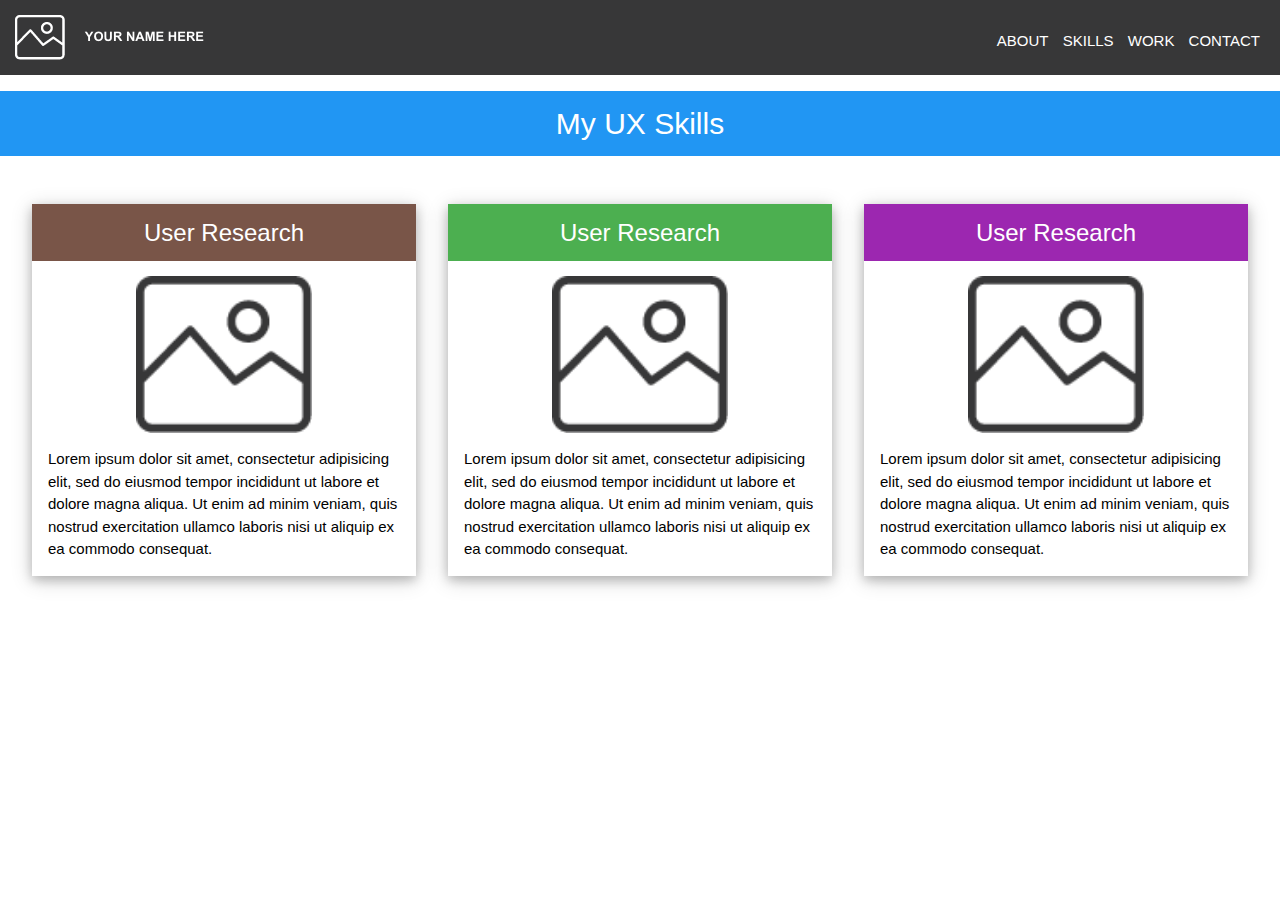
==== index.html @ a51792e9 "c" ====
<!DOCTYPE html>
<html>
<title>W3.CSS</title>
<meta name="viewport" content="width=device-width, initial-scale=1">
<link href="css/style.css" type="text/css" rel="stylesheet">
<link rel="stylesheet" href="https://www.w3schools.com/w3css/4/w3.css">

<header>
  <img src="images/logo.png">
  <ul>
    <li>ABOUT</li>
    <li>SKILLS</li>
    <li>WORK</li>
    <li>CONTACT</li>
  </ul>
</header>

<div class="w3-container w3-hide-small w3-blue w3-margin-top w3-center">
  <h2>My UX Skills</h2>
</div>

<body>
  <div class="w3-container w3-padding-48">
       
    <div class="w3-third w3-container">
    <div class="w3-card-4" style="width:100%;">
      
      <header class="w3-container w3-center w3-brown">
        <h3>User Research</h3>
      </header>
      
      <div class="w3-container">
        <img src="images/placeholder_picture.png" class="center">
        <p>Lorem ipsum dolor sit amet, consectetur adipisicing elit, sed do eiusmod tempor incididunt ut labore et dolore magna aliqua. Ut enim ad minim veniam, quis nostrud exercitation ullamco laboris nisi ut aliquip ex ea commodo consequat.</p>
      </div>
    </div>
    </div>

    <div class="w3-third w3-container">
      <div class="w3-card-4" style="width:100%;">
        
        <header class="w3-container w3-center w3-green">
          <h3>User Research</h3>
        </header>
        
        <div class="w3-container">
          <img src="images/placeholder_picture.png" class="center">
          <p>Lorem ipsum dolor sit amet, consectetur adipisicing elit, sed do eiusmod tempor incididunt ut labore et dolore magna aliqua. Ut enim ad minim veniam, quis nostrud exercitation ullamco laboris nisi ut aliquip ex ea commodo consequat.</p>
        </div>
      </div>
      </div>

      <div class="w3-third w3-container">
        <div class="w3-card-4" style="width:100%;">
          
          <header class="w3-container w3-center w3-purple">
            <h3>User Research</h3>
          </header>
          
          <div class="w3-container">
            <img src="images/placeholder_picture.png" class="center">
            <p>Lorem ipsum dolor sit amet, consectetur adipisicing elit, sed do eiusmod tempor incididunt ut labore et dolore magna aliqua. Ut enim ad minim veniam, quis nostrud exercitation ullamco laboris nisi ut aliquip ex ea commodo consequat.</p>
          </div>
        </div>
        </div>

    


</body>

</html>
---- css/style.css ----
* {
  box-sizing: border-box;
}

header {
  background-color: #373738;
  padding: 15px;
}
header ul {
  float: right;
  color: white;
}
header li {
  display: inline-block;
  padding: 0px 5px;
}
header p {
  display: inline-block;
}

body {
  font-family: Arial, Helvetica, sans-serif;
}


.center {
  display: block;
  margin-left: auto;
  margin-right: auto;
  margin-top: 15px;
  width: 50%;
}
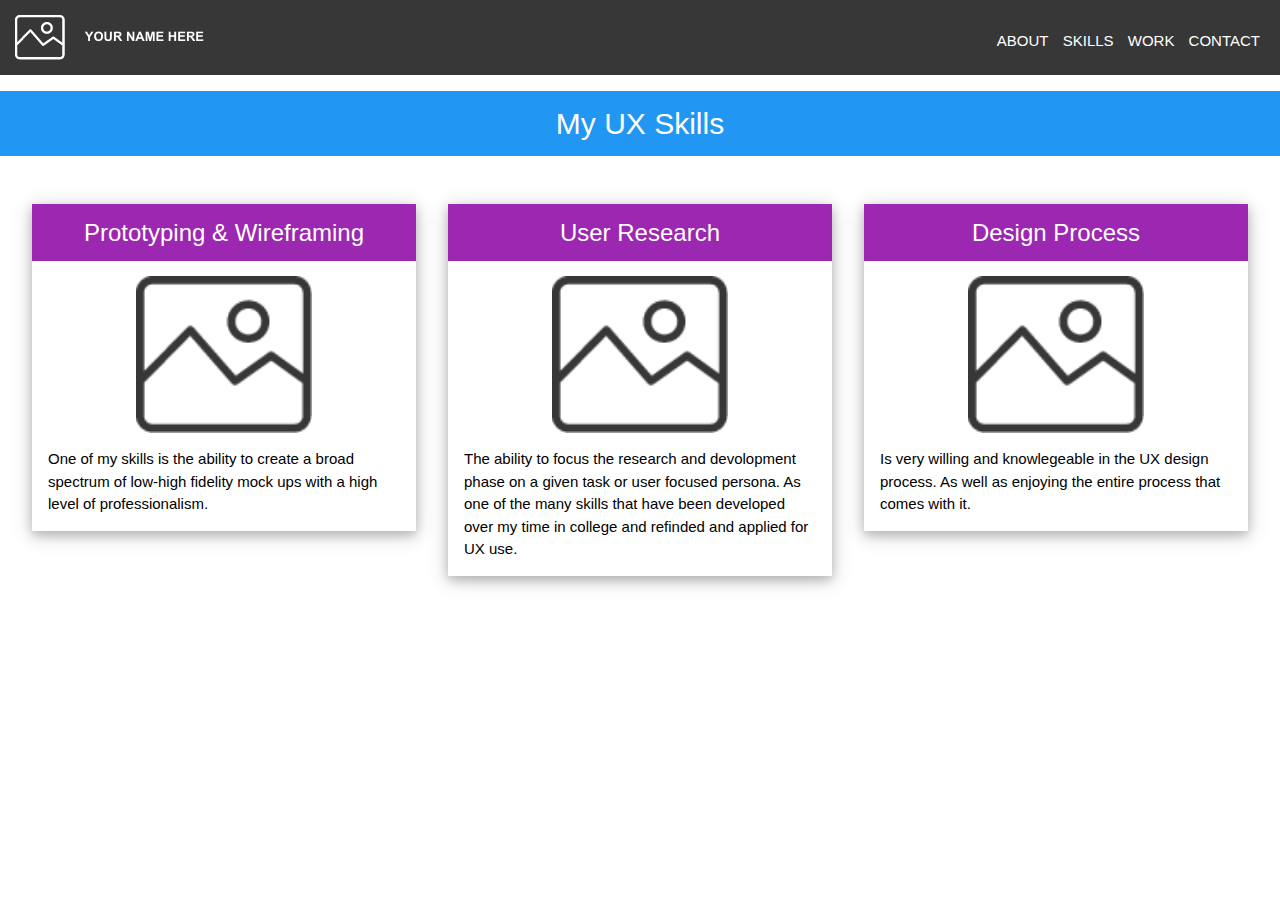
==== commit 73e4472d: "here" ====
--- a/index.html
+++ b/index.html
@@ -25,13 +25,13 @@
     <div class="w3-third w3-container">
     <div class="w3-card-4" style="width:100%;">
       
-      <header class="w3-container w3-center w3-brown">
-        <h3>User Research</h3>
+      <header class="w3-container w3-center w3-purple">
+        <h3>Prototyping & Wireframing</h3>
       </header>
       
       <div class="w3-container">
         <img src="images/placeholder_picture.png" class="center">
-        <p>Lorem ipsum dolor sit amet, consectetur adipisicing elit, sed do eiusmod tempor incididunt ut labore et dolore magna aliqua. Ut enim ad minim veniam, quis nostrud exercitation ullamco laboris nisi ut aliquip ex ea commodo consequat.</p>
+        <p>One of my skills is the ability to create a broad spectrum of low-high fidelity mock ups with a high level of professionalism.</p>
       </div>
     </div>
     </div>
@@ -39,13 +39,13 @@
     <div class="w3-third w3-container">
       <div class="w3-card-4" style="width:100%;">
         
-        <header class="w3-container w3-center w3-green">
+        <header class="w3-container w3-center w3-purple">
           <h3>User Research</h3>
         </header>
         
         <div class="w3-container">
           <img src="images/placeholder_picture.png" class="center">
-          <p>Lorem ipsum dolor sit amet, consectetur adipisicing elit, sed do eiusmod tempor incididunt ut labore et dolore magna aliqua. Ut enim ad minim veniam, quis nostrud exercitation ullamco laboris nisi ut aliquip ex ea commodo consequat.</p>
+          <p>The ability to focus the research and devolopment phase on a given task or user focused persona. As one of the many skills that have been developed over my time in college and refinded and applied for UX use. </p>
         </div>
       </div>
       </div>
@@ -54,12 +54,12 @@
         <div class="w3-card-4" style="width:100%;">
           
           <header class="w3-container w3-center w3-purple">
-            <h3>User Research</h3>
+            <h3>Design Process</h3>
           </header>
           
           <div class="w3-container">
             <img src="images/placeholder_picture.png" class="center">
-            <p>Lorem ipsum dolor sit amet, consectetur adipisicing elit, sed do eiusmod tempor incididunt ut labore et dolore magna aliqua. Ut enim ad minim veniam, quis nostrud exercitation ullamco laboris nisi ut aliquip ex ea commodo consequat.</p>
+            <p>Is very willing and knowlegeable in the UX design process. As well as enjoying the entire process that comes with it. </p>
           </div>
         </div>
         </div>
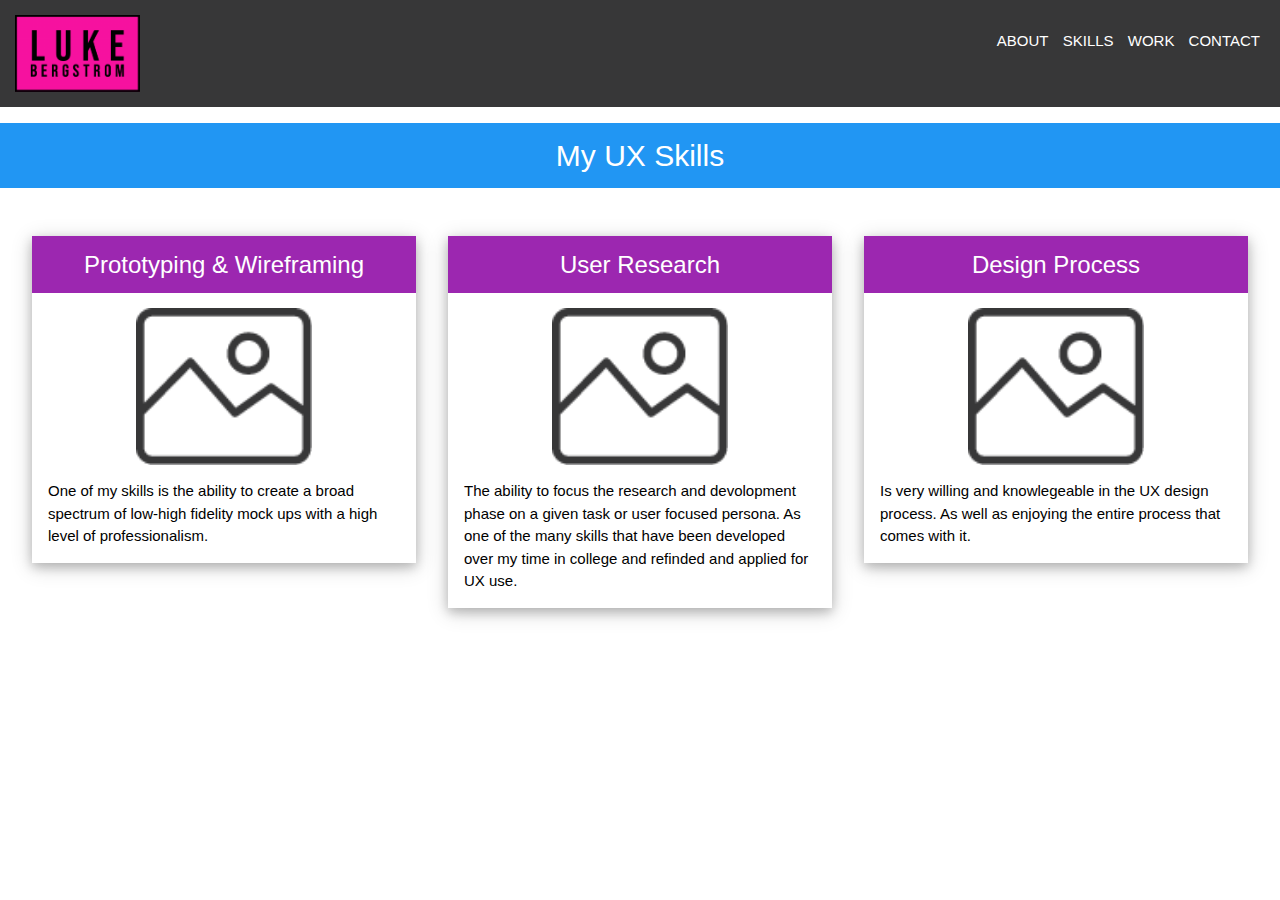
==== commit ffd6c7c1: "c" ====
--- a/index.html
+++ b/index.html
@@ -6,7 +6,7 @@
 <link rel="stylesheet" href="https://www.w3schools.com/w3css/4/w3.css">
 
 <header>
-  <img src="images/logo.png">
+  <img src="images/logo.png" width="125">
   <ul>
     <li>ABOUT</li>
     <li>SKILLS</li>
@@ -32,6 +32,7 @@
       <div class="w3-container">
         <img src="images/placeholder_picture.png" class="center">
         <p>One of my skills is the ability to create a broad spectrum of low-high fidelity mock ups with a high level of professionalism.</p>
+        <p> </p>
       </div>
     </div>
     </div>
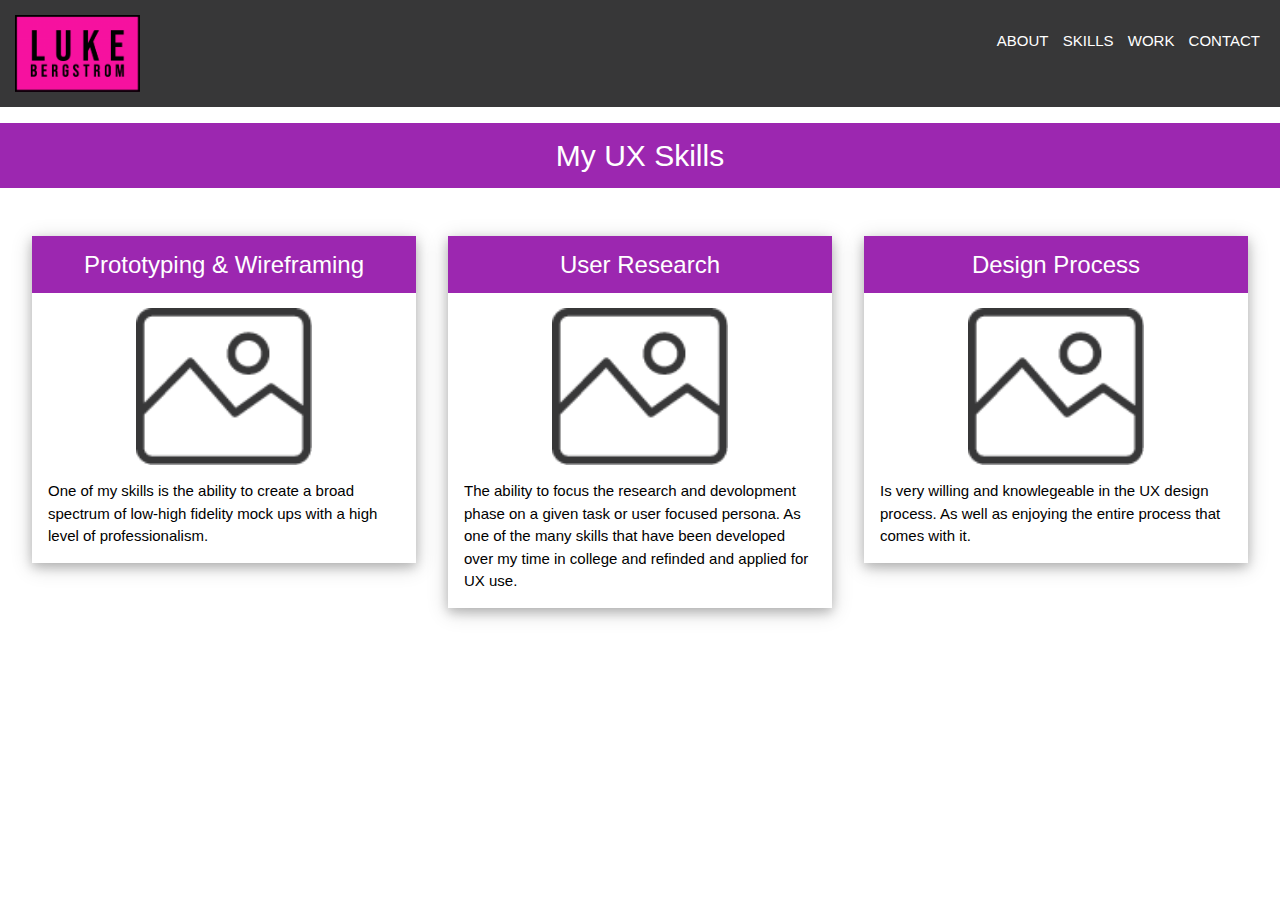
==== commit dc2d1e0d: "here ya go" ====
--- a/index.html
+++ b/index.html
@@ -15,7 +15,7 @@
   </ul>
 </header>
 
-<div class="w3-container w3-hide-small w3-blue w3-margin-top w3-center">
+<div class="w3-container w3-hide-small w3-purple w3-margin-top w3-center">
   <h2>My UX Skills</h2>
 </div>
 
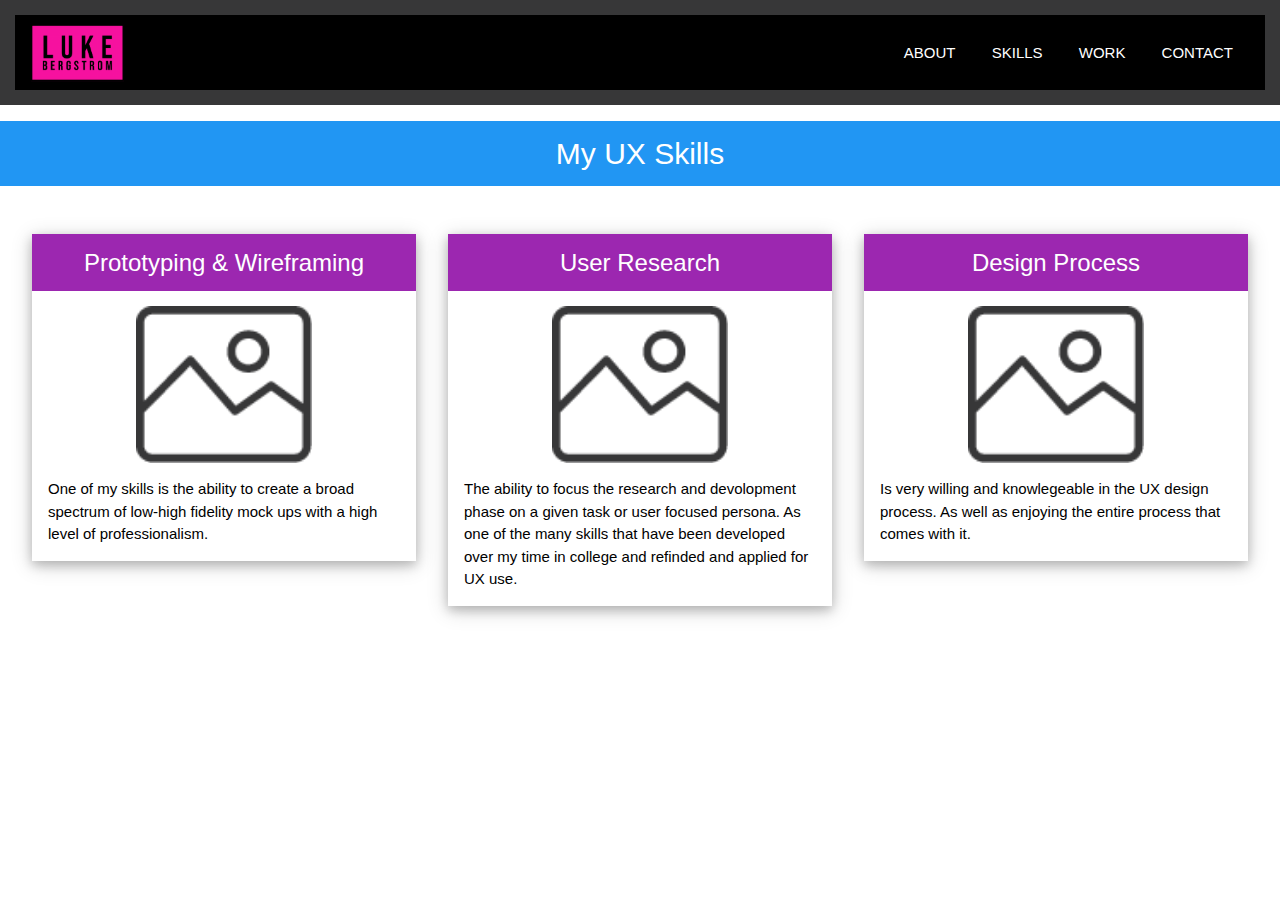
==== commit df3ce78f: "C" ====
--- a/index.html
+++ b/index.html
@@ -6,16 +6,24 @@
 <link rel="stylesheet" href="https://www.w3schools.com/w3css/4/w3.css">
 
 <header>
-  <img src="images/logo.png" width="125">
-  <ul>
-    <li>ABOUT</li>
-    <li>SKILLS</li>
-    <li>WORK</li>
-    <li>CONTACT</li>
-  </ul>
+
+<div class="w3-display-container w3-black" style="height: 75px;">
+  <img class="w3-image w3-display-left w3-padding" src="images/logo.png" alt="Logo" width="125">
+    
+    <div class="w3-padding w3-display-right">
+      <button class="w3-button w3-black">ABOUT</button>
+      <a href="index.html"
+        <button class="w3-button w3-black">SKILLS</button> 
+      <a/>
+      <a href="index2.html"
+        <button class="w3-button w3-black">WORK</button>
+      <a/>
+      <button class="w3-button w3-black">CONTACT</button>
+    </div>
+</div>
 </header>
 
-<div class="w3-container w3-hide-small w3-purple w3-margin-top w3-center">
+<div class="w3-container w3-hide-small w3-blue w3-margin-top w3-center">
   <h2>My UX Skills</h2>
 </div>
 
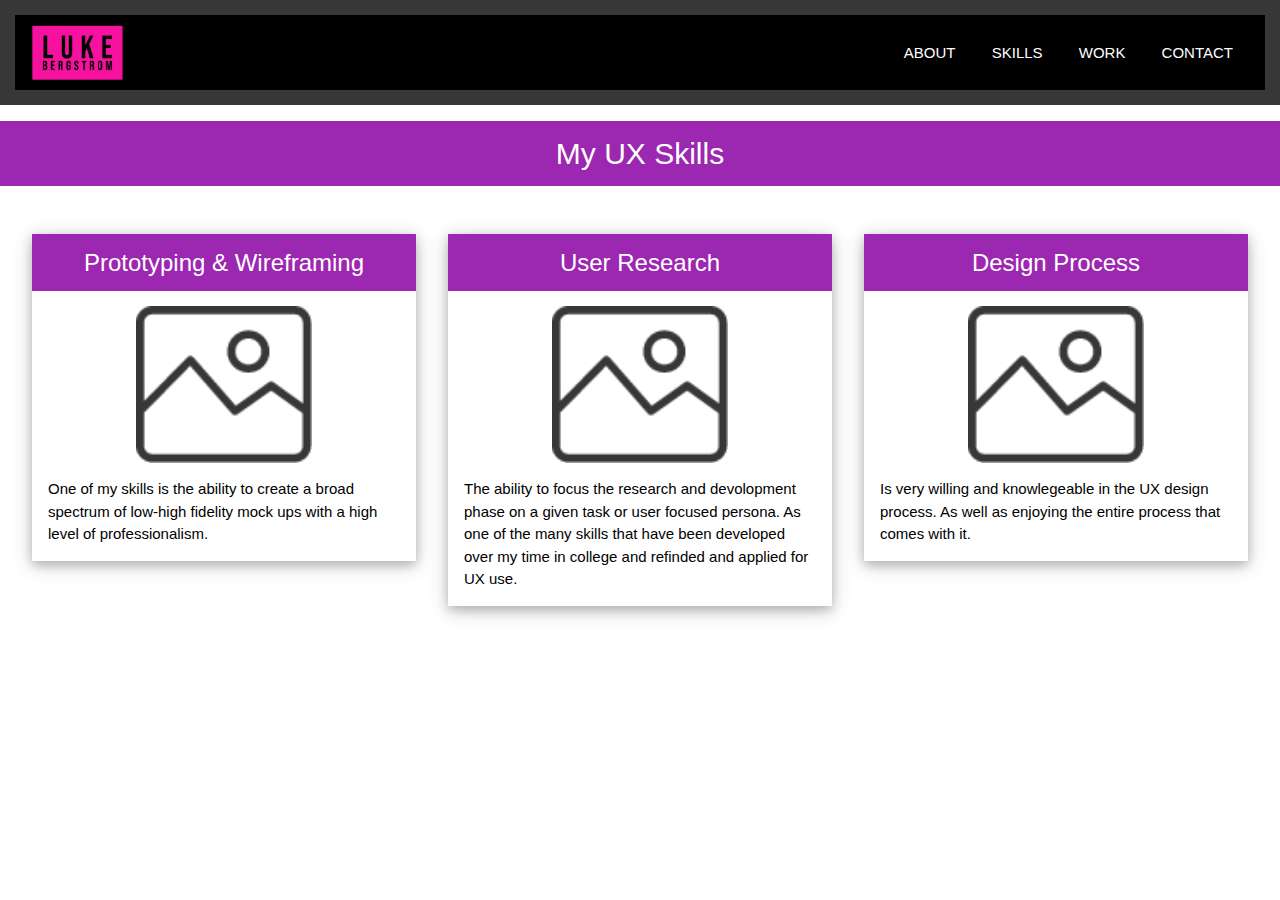
==== commit bccec621: "Merge branch 'main' of https://github.com/lbergstrom734/HW18B" ====
--- a/index.html
+++ b/index.html
@@ -23,7 +23,7 @@
 </div>
 </header>
 
-<div class="w3-container w3-hide-small w3-blue w3-margin-top w3-center">
+<div class="w3-container w3-hide-small w3-purple w3-margin-top w3-center">
   <h2>My UX Skills</h2>
 </div>
 
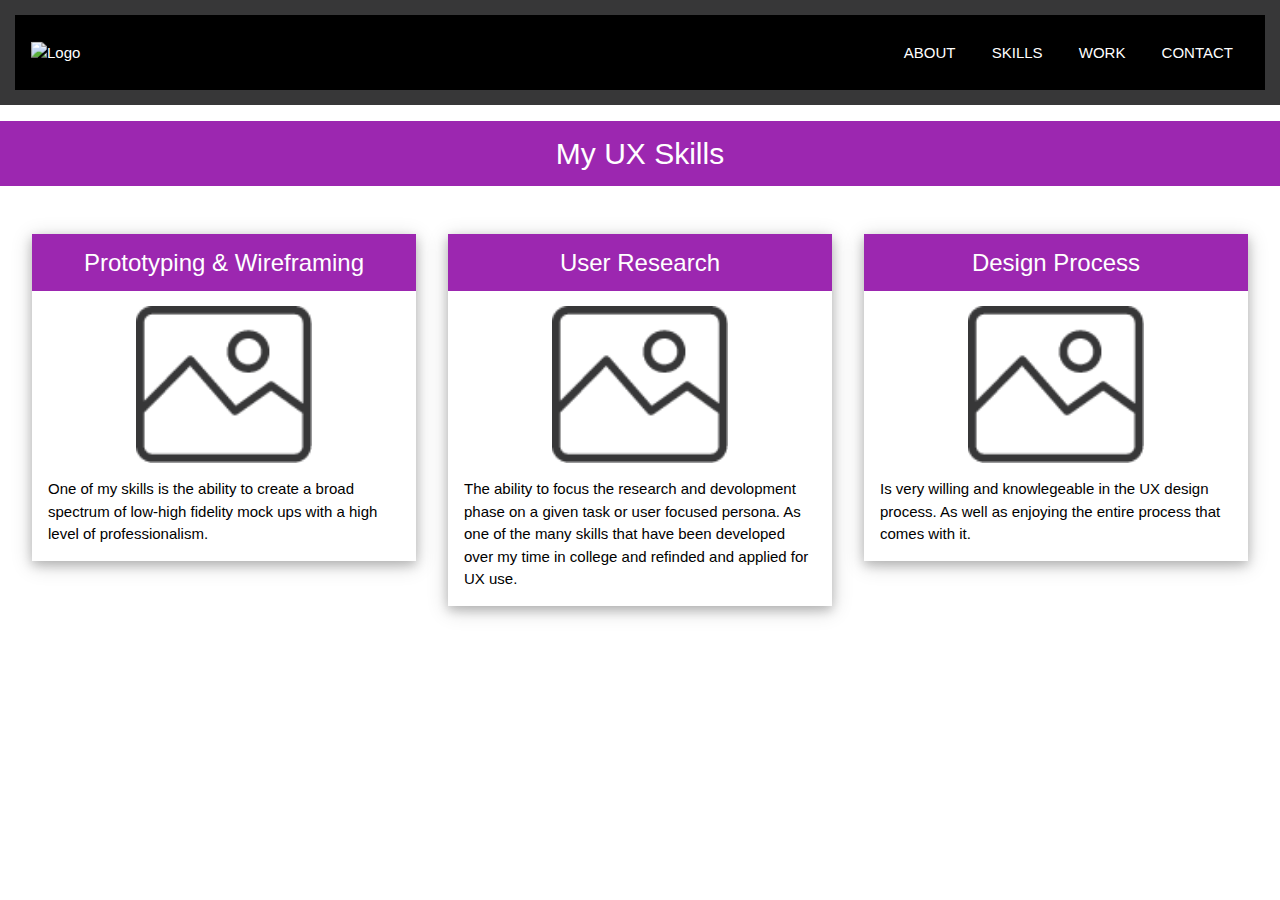
==== commit c5ec0076: "c" ====
--- a/index.html
+++ b/index.html
@@ -8,7 +8,7 @@
 <header>
 
 <div class="w3-display-container w3-black" style="height: 75px;">
-  <img class="w3-image w3-display-left w3-padding" src="images/logo.png" alt="Logo" width="125">
+  <img class="w3-image w3-display-left w3-padding" src="\HW18B\images\logo.png" alt="Logo" width="125">
     
     <div class="w3-padding w3-display-right">
       <button class="w3-button w3-black">ABOUT</button>
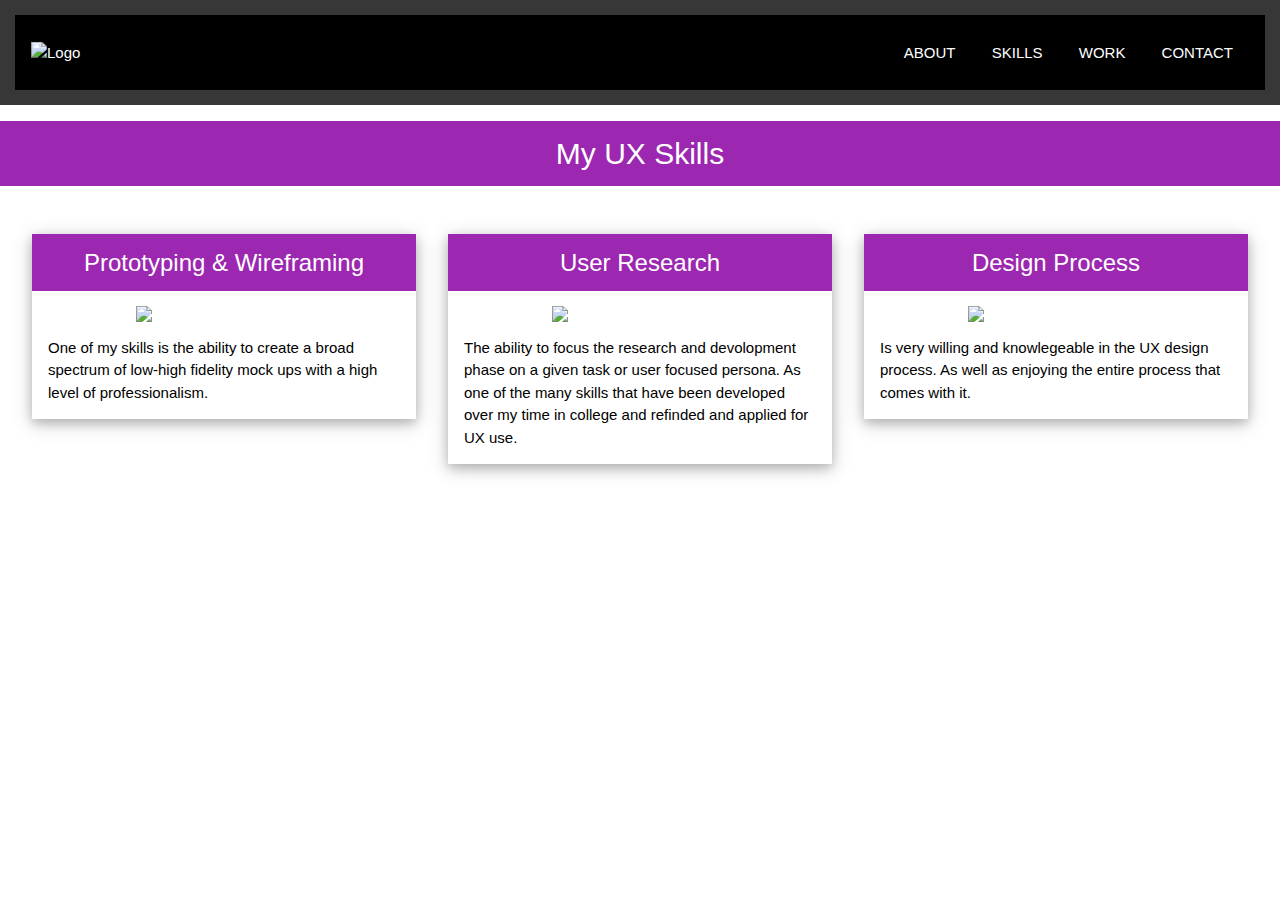
==== commit e8acb1cd: "c" ====
--- a/index.html
+++ b/index.html
@@ -38,7 +38,7 @@
       </header>
       
       <div class="w3-container">
-        <img src="images/placeholder_picture.png" class="center">
+        <img src="\HW18B\images\placeholder_picture.png" class="center">
         <p>One of my skills is the ability to create a broad spectrum of low-high fidelity mock ups with a high level of professionalism.</p>
         <p> </p>
       </div>
@@ -53,7 +53,7 @@
         </header>
         
         <div class="w3-container">
-          <img src="images/placeholder_picture.png" class="center">
+          <img src="\HW18B\images\placeholder_picture.png" class="center">
           <p>The ability to focus the research and devolopment phase on a given task or user focused persona. As one of the many skills that have been developed over my time in college and refinded and applied for UX use. </p>
         </div>
       </div>
@@ -67,7 +67,7 @@
           </header>
           
           <div class="w3-container">
-            <img src="images/placeholder_picture.png" class="center">
+            <img src="\HW18B\images\placeholder_picture.png" class="center">
             <p>Is very willing and knowlegeable in the UX design process. As well as enjoying the entire process that comes with it. </p>
           </div>
         </div>
